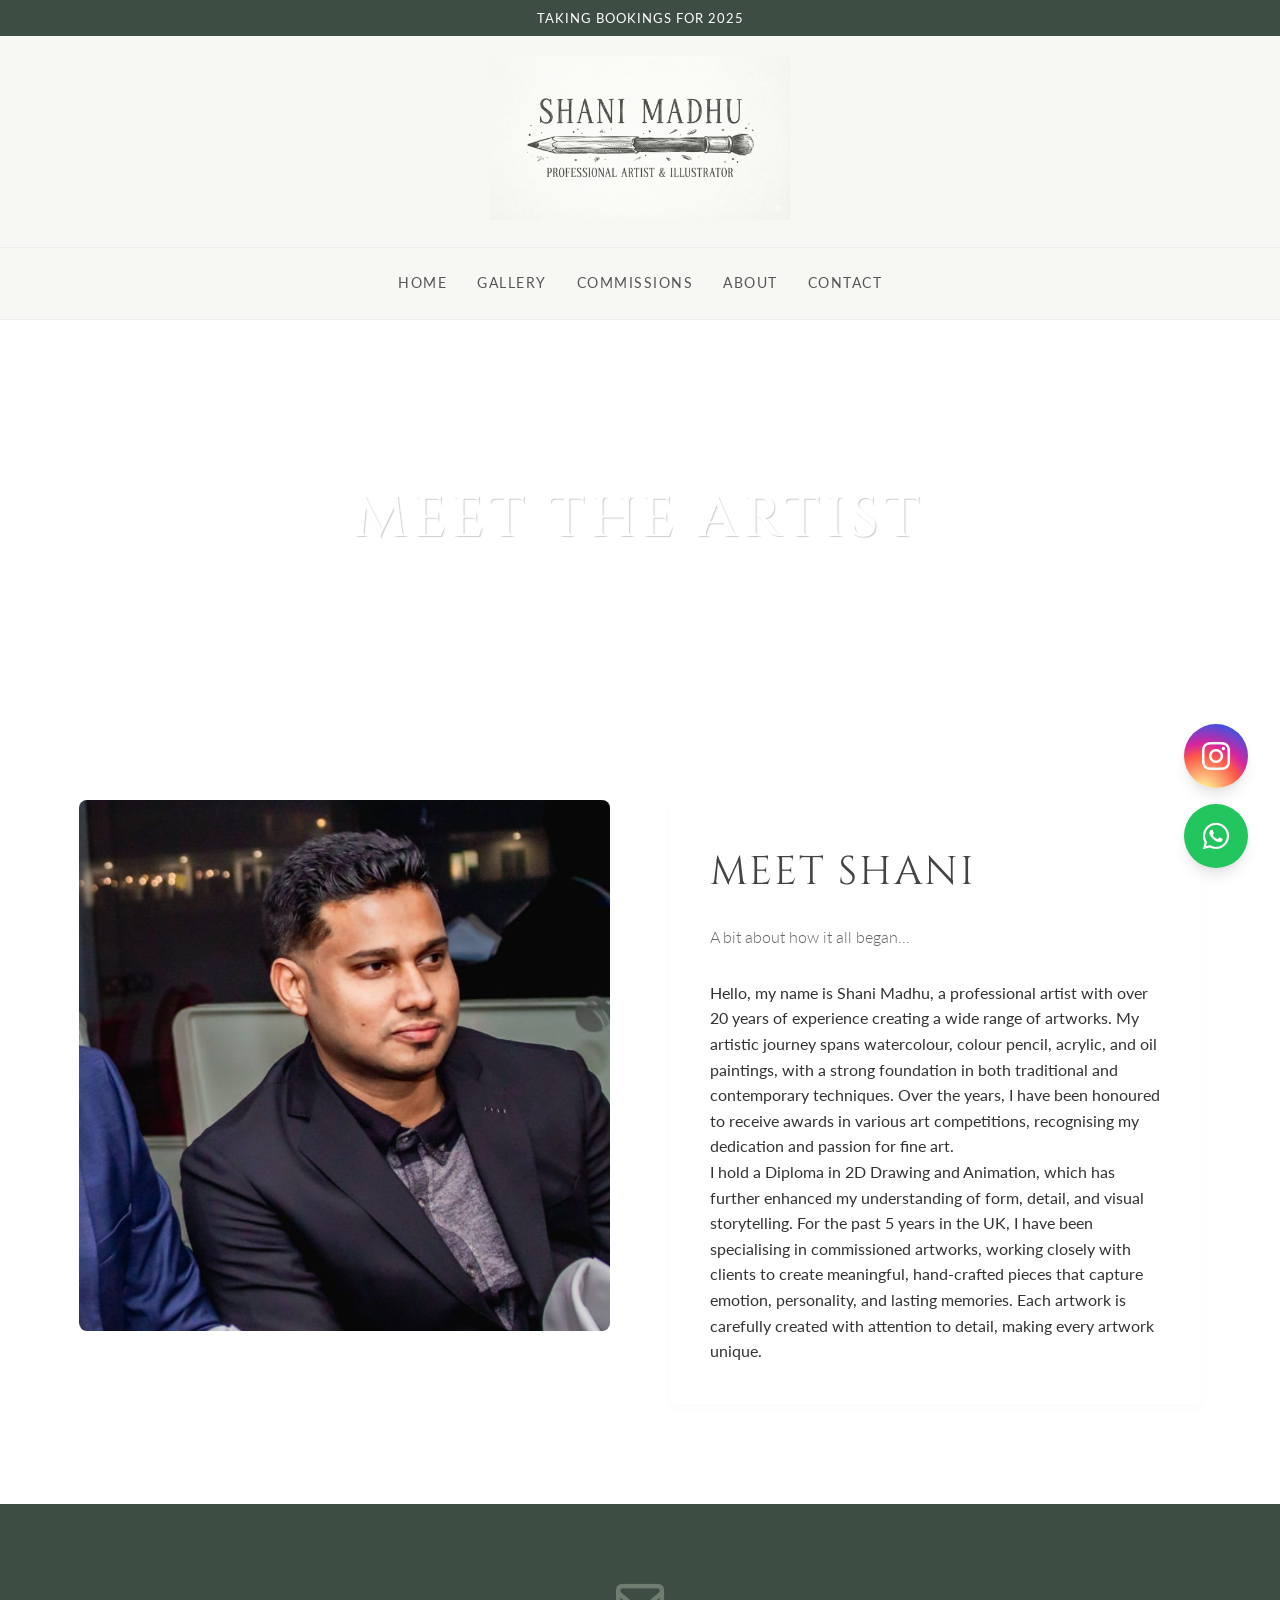
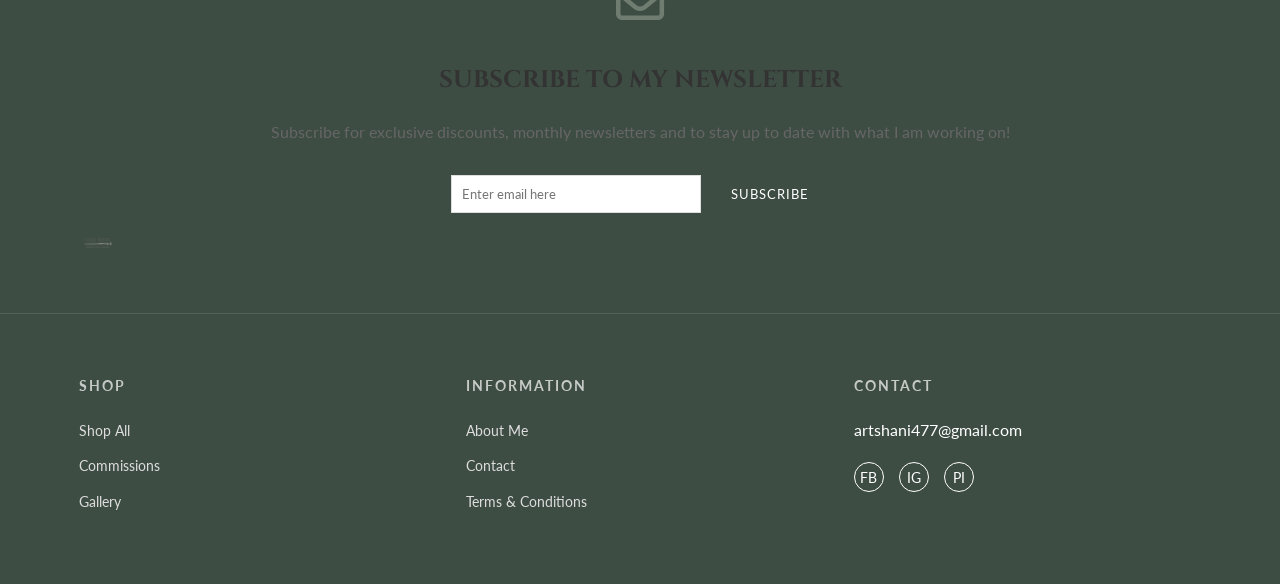
==== about.html @ 70333ba1 "main uploading main up pullig" ====
<!DOCTYPE html>
<html lang="en">

<head>
    <meta charset="UTF-8">
    <meta name="viewport" content="width=device-width, initial-scale=1.0">
    <title>Meet The Artist | Shani Madhu</title>
    <link rel="stylesheet" href="style.css">
    <link rel="preconnect" href="https://fonts.googleapis.com">
    <link rel="preconnect" href="https://fonts.gstatic.com" crossorigin>
    <link
        href="https://fonts.googleapis.com/css2?family=Cinzel:wght@400;500;600&family=Lato:wght@300;400;700&family=Playfair+Display:ital,wght@0,400;0,600;1,400&display=swap"
        rel="stylesheet">
    <link rel="stylesheet" href="https://cdnjs.cloudflare.com/ajax/libs/font-awesome/6.4.0/css/all.min.css">
    <script src="script.js" defer></script>
</head>

<body>
    <header class="main-header">
        <div class="top-bar">
            <span>TAKING BOOKINGS FOR 2025</span>
        </div>
        <div class="logo-container">
            <a href="index.html"><img src="assets/images/logo.png" alt="Shani Madhu - Professional Artist & Illustrator"
                    class="logo-img"></a>
        </div>
        <nav class="main-nav">
            <button class="menu-toggle" aria-label="Toggle navigation">&#9776;</button>
            <ul>
                <li><a href="index.html">Home</a></li>
                <li><a href="gallery.html">Gallery</a></li>
                <li><a href="commissions.html">Commissions</a></li>
                <li><a href="about.html" class="active">About</a></li>
                <li><a href="contact.html">Contact</a></li>
            </ul>
        </nav>
    </header>

    <!-- New Kingfisher Hero -->
    <div class="meet-hero" style="background-image: url('assets/images/cp1.jpeg');">
        <div class="hero-overlay">
            <h1>MEET THE ARTIST</h1>
        </div>
    </div>

    <main class="about-main">
        <div class="container">
            <div class="meet-grid">
                <!-- Left Column: Image -->
                <div class="meet-image-col">
                    <img src="assets/images/profilpicinst.jpg" alt="Shani Madhu In Studio" class="studio-portrait">
                </div>

                <!-- Right Column: Text -->
                <div class="meet-text-col">
                    <h2 class="meet-title">MEET SHANI</h2>
                    <h3 class="meet-subtitle">A bit about how it all began...</h3>

                    Hello, my name is Shani Madhu, a professional artist with over 20 years of experience creating a
                    wide range of artworks. My artistic journey spans watercolour, colour pencil, acrylic, and oil
                    paintings, with a strong foundation in both traditional and contemporary techniques. Over the years,
                    I have been honoured to receive awards in various art competitions, recognising my dedication and
                    passion for fine art. <br>

                    I hold a Diploma in 2D Drawing and Animation, which has further enhanced my understanding of form,
                    detail, and visual storytelling. For the past 5 years in the UK, I have been specialising in
                    commissioned artworks, working closely with clients to create meaningful, hand-crafted pieces that
                    capture emotion, personality, and lasting memories. Each artwork is carefully created with attention
                    to detail, making every artwork unique.
                </div>
            </div>
        </div>
    </main>

    <!-- Newsletter Section (Reused) -->
    <section class="newsletter-section">
        <div class="container text-center">
            <div class="newsletter-icon">
                <i class="far fa-envelope"></i>
            </div>
            <h2 style="font-family: 'Cinzel', serif; margin-bottom: 20px;">SUBSCRIBE TO MY NEWSLETTER</h2>
            <p style="margin-bottom: 30px; color: #666;">Subscribe for exclusive discounts, monthly newsletters and to
                stay up to date with what I am working on!</p>
            <form class="newsletter-form">
                <input type="email" placeholder="Enter email here" required style="max-width: 400px;">
                <button type="submit">SUBSCRIBE</button>
            </form>
            <div class="mailmunch-badge">
                <img src="assets/images/logobgrm.png" alt="Logo" style="height: 20px;">
            </div>
        </div>
    </section>

    <footer class="main-footer">
        <div class="container footer-grid">
            <div class="footer-col">
                <h4>shop</h4>
                <ul>
                    <li><a href="shop.html">Shop All</a></li>
                    <li><a href="commissions.html">Commissions</a></li>
                    <li><a href="gallery.html">Gallery</a></li>
                </ul>
            </div>
            <div class="footer-col">
                <h4>information</h4>
                <ul>
                    <li><a href="about.html">About Me</a></li>
                    <li><a href="contact.html">Contact</a></li>
                    <li><a href="#">Terms & Conditions</a></li>
                </ul>
            </div>
            <div class="footer-col">
                <h4>contact</h4>
                <p>artshani477@gmail.com</p>
                <div class="social-icons">
                    <a href="#">FB</a>
                    <a href="https://www.instagram.com/sshanimadhu?igsh=dDF4bjQ2c3VxYWhk&utm_source=qr">IG</a>
                    <a href="#">PI</a>
                </div>
            </div>
        </div>
    </footer>
    <!-- Instagram Floating Button -->
    <a href="https://www.instagram.com/sshanimadhu?igsh=dDF4bjQ2c3VxYWhk&utm_source=qr"
        class="instagram-float fixed bottom-24 right-6 md:bottom-28 md:right-8 w-16 h-16 text-white rounded-full flex items-center justify-center shadow-lg transition-all duration-300 z-50 hover:scale-110"
        target="_blank" aria-label="Visit our Instagram">
        <i class="fab fa-instagram text-3xl"></i>
    </a>

    <!-- WhatsApp Floating Button -->
    <a href="https://wa.me/447513162155"
        class="whatsapp-float fixed bottom-6 right-6 md:bottom-8 md:right-8 w-16 h-16 bg-green-500 text-white rounded-full flex items-center justify-center shadow-lg hover:bg-green-600 transition-all duration-300 z-50 animate-bounce"
        target="_blank" aria-label="Chat on WhatsApp">
        <i class="fab fa-whatsapp text-3xl"></i>
    </a>
</body>

</html>
---- style.css ----
:root {
    --color-primary: #3E4D44;
    /* Dark Sage Green */
    --color-secondary: #C5A065;
    /* Gold/Beige */
    --color-text-main: #333333;
    --color-text-light: #ffffff;
    --color-bg-light: #ffffff;
    --font-heading: 'Cinzel', serif;
    --font-subheading: 'Playfair Display', serif;
    --font-body: 'Lato', sans-serif;
    --btn-border: 1px solid #fff;
    --btn-padding: 12px 30px;
}

* {
    box-sizing: border-box;
    margin: 0;
    padding: 0;
}

body {
    font-family: var(--font-body);
    color: var(--color-text-main);
    line-height: 1.6;
    background-color: #ffffff;
    overflow-x: hidden;
}

img {
    max-width: 100%;
    display: block;
}

a {
    text-decoration: none;
    color: inherit;
    transition: color 0.3s ease;
}

ul {
    list-style: none;
}

/* Typography Utility Classes */
.h1,
.h2,
.h3 {
    font-family: var(--font-heading);
    font-weight: 400;
}

.text-center {
    text-align: center;
}

.container {
    width: 90%;
    max-width: 1200px;
    margin: 0 auto;
    padding: 0 15px;
}


/* Updated Product Card Grid Design matching screenshot */

.products-grid {
    display: grid;
    grid-template-columns: repeat(auto-fill, minmax(240px, 1fr));
    gap: 50px 30px;
}

.product-card {
    border: none;
    padding: 0;
    background: transparent;
    text-align: left;
    transition: transform 0.3s ease;
}

.product-card:hover {
    box-shadow: none;
    transform: none;
    /* Removed lift, keeping it simple as per screenshot */
}

.product-image {
    position: relative;
    margin-bottom: 20px;
    border-radius: 20px;
    /* Distinct rounded corners */
    overflow: hidden;
    aspect-ratio: 1/1;
    background-color: #ffffff;
}

.product-image img {
    width: 100%;
    height: 100%;
    object-fit: cover;
    transition: transform 0.5s ease;
}

/* Quick View Overlay */
.product-image::after {
    content: 'Quick View';
    position: absolute;
    bottom: 0;
    left: 0;
    width: 100%;
    padding: 10px;
    background: rgba(255, 255, 255, 0.7);
    text-align: center;
    font-family: 'Playfair Display', serif;
    font-size: 0.9rem;
    color: #444;
    opacity: 0;
    transition: opacity 0.3s ease;
}

.product-image:hover::after {
    opacity: 1;
}

/* Badge Style */
.badge {
    position: absolute;
    top: 15px;
    left: 15px;
    background-color: #A64B29;
    /* Burnt orange color from screenshot */
    color: #fff;
    font-size: 0.7rem;
    padding: 4px 12px;
    border-radius: 20px;
    /* Pill shape */
    font-family: 'Cinzel', serif;
    letter-spacing: 1px;
    text-transform: uppercase;
    box-shadow: none;
    z-index: 10;
}

.badge.new {
    background-color: #A64B29;
}

.badge.sale {
    background-color: #C15B5B;
}

/* Typography */
.product-info h4 {
    font-family: 'Playfair Display', serif;
    font-size: 1.2rem;
    color: #444;
    font-weight: 400;
    line-height: 1.3;
    margin-bottom: 5px;
    min-height: auto;
}

.product-info h4 a {
    color: #555;
    text-decoration: none;
}

.product-info .price {
    font-family: 'Lato', sans-serif;
    color: #666;
    /* Greyer text */
    font-weight: 400;
    font-size: 1rem;
    margin-bottom: 15px;
}

/* Button Style */
.btn-shop-add {
    display: block;
    width: 100%;
    background-color: #6F7D71;
    /* Desaturated Olive Green */
    color: #fff;
    border: none;
    padding: 12px 0;
    font-family: 'Cinzel', serif;
    font-size: 0.85rem;
    letter-spacing: 1px;
    text-transform: uppercase;
    cursor: pointer;
    opacity: 1;
    /* Always visible as per screenshot */
    transform: none;
    border-radius: 4px;
    /* Slight rounded */
    transition: background-color 0.3s ease;
}

.product-card:hover .btn-shop-add {
    background-color: #556257;
    /* Darker olive on hover */
    color: #fff;
    border: none;
    transform: none;
}

.sort-dropdown select {
    font-family: 'Playfair Display', serif;
    color: #555;
}

/* Header Styles */
.top-bar {
    background-color: var(--color-primary);
    color: var(--color-text-light);
    text-align: center;
    padding: 8px 0;
    font-size: 0.8rem;
    letter-spacing: 1px;
    text-transform: uppercase;
}

.logo-container {
    text-align: center;
    padding: 30px 0;
    background-color: #f7f8f3;
}

.logo {
    font-family: var(--font-heading);
    font-size: 2.5rem;
    letter-spacing: 3px;
    margin-bottom: 5px;
    color: #000;
}

.tagline {
    font-family: var(--font-subheading);
    font-style: italic;
    color: #666;
    font-size: 1rem;
    letter-spacing: 1px;
}

.main-nav {
    border-top: 1px solid #eee;
    border-bottom: 1px solid #eee;
    padding: 15px 0;
    background-color: #f7f8f3;
    /* Match logo background */
    position: relative;
    z-index: 100;
}

.main-nav ul {
    display: flex;
    justify-content: center;
    gap: 30px;
    margin: 0;
    padding: 0;
}

.main-nav a {
    text-transform: uppercase;
    font-size: 0.85rem;
    letter-spacing: 1.5px;
    color: #555;
    font-weight: 400;
    padding: 10px 0;
    display: block;
}

.main-nav a:hover {
    color: var(--color-secondary);
}

/* Dropdown Container */
.main-nav ul li {
    position: relative;
    display: inline-block;
}

/* Dropdown Content (Hidden by Default) */
.main-nav ul ul {
    visibility: hidden;
    opacity: 0;
    position: absolute;
    top: 100%;
    left: 50%;
    transform: translateX(-50%);
    background-color: #fff;
    min-width: 220px;
    box-shadow: 0 8px 16px rgba(0, 0, 0, 0.1);
    z-index: 1000;
    padding: 10px 0;
    display: block;
    /* Overrides flex from parent ul */
    border-radius: 4px;
    transition: all 0.3s ease;
    border-top: 2px solid var(--color-secondary);
}

/* Dropdown Links */
.main-nav ul ul li {
    display: block;
    text-align: center;
}

.main-nav ul ul li a {
    padding: 12px 20px;
    text-transform: uppercase;
    font-size: 0.8rem;
    color: #555;
    white-space: nowrap;
}

.main-nav ul ul li a:hover {
    background-color: #ffffff;
    color: var(--color-secondary);
}

/* Show Dropdown on Hover */
.main-nav ul li:hover>ul,
.main-nav ul li:focus-within>ul {
    visibility: visible;
    opacity: 1;
    transform: translateX(-50%) translateY(10px);
}

/* Mobile Dropdown styles handled in media query below */

/* Mobile Menu Toggle */
.menu-toggle {
    display: none;
    background: none;
    border: none;
    font-size: 1.5rem;
    cursor: pointer;
    color: #333;
    position: absolute;
    right: 20px;
    top: 50%;
    transform: translateY(-50%);
}

@media (max-width: 768px) {
    .menu-toggle {
        display: block;
    }

    .main-nav ul {
        display: none;
        flex-direction: column;
        width: 100%;
        background-color: #fff;
        position: absolute;
        top: 100%;
        left: 0;
        border-bottom: 1px solid #eee;
        padding: 20px;
        box-shadow: 0 5px 10px rgba(0, 0, 0, 0.05);
        gap: 0;
        /* Reset gap for list items */
        text-align: center;
    }

    .main-nav ul.active {
        display: flex;
    }

    .main-nav ul li {
        display: block;
        width: 100%;
    }

    /* Mobile Dropdown Reset */
    .main-nav ul ul {
        position: relative;
        visibility: visible;
        opacity: 1;
        transform: none;
        box-shadow: none;
        min-width: 100%;
        left: 0;
        top: 0;
        background-color: #ffffff;
        display: none;
        /* Collapsed by default on mobile? Or just show all? Let's show all for simplicity or toggle */
        padding: 0;
        border-top: none;
    }

    .main-nav ul li:hover>ul {
        display: block;
        transform: none;
    }
}

/* Hero Section */
.hero-section {
    height: 60vh;
    /* Reduced height to show 'About' teasingly */
    min-height: 500px;
    background-image: url('assets/images/cp23.jpeg');
    background-size: cover;
    background-position: center;
    background-repeat: no-repeat;
    background-color: #ffffff;
    /* Fallback color */
    position: relative;
    display: flex;
    flex-direction: column;
    align-items: center;
    justify-content: center;
    text-align: center;
    overflow: hidden;
    /* Ensure video doesn't spill out */
}


.hero-content {
    position: relative;
    z-index: 2;
    text-align: center;
    color: #fff;
    max-width: 900px;
    /* Allow wider text */
    padding: 0 20px;
    background-color: transparent;
    /* Remove background box */
    backdrop-filter: none;
    /* Remove blur */
}

.hero-greeting {
    font-family: 'Playfair Display', serif;
    /* Or var(--font-heading) if defined as such */
    font-size: 2.5rem;
    /* Large size */
    line-height: 1.4;
    font-style: italic;
    font-weight: 400;
    text-shadow: 1px 1px 4px rgba(0, 0, 0, 0.6);
    /* Strong shadow for readability */
    margin: 0;
}

@media (max-width: 768px) {
    .hero-greeting {
        font-size: 1.8rem;
    }
}

.hero-greeting .highlight {
    font-family: var(--font-heading);
    background-color: var(--color-secondary);
    color: #fff;
    padding: 2px 10px;
    font-style: normal;
    text-transform: uppercase;
    font-size: 1.5rem;
    letter-spacing: 2px;
    margin-right: 5px;
    display: inline-block;
    vertical-align: middle;
}


.hero-buttons {
    margin-top: 30px;
    display: flex;
    gap: 20px;
    justify-content: center;
    flex-wrap: wrap;
}

.btn-hero {
    display: inline-block;
    padding: 12px 30px;
    border: 1px solid #fff;
    color: #fff;
    text-transform: uppercase;
    text-decoration: none;
    font-family: var(--font-heading);
    font-size: 0.9rem;
    letter-spacing: 2px;
    transition: all 0.3s ease;
    background-color: rgba(0, 0, 0, 0.2);
}

.btn-hero:hover {
    background-color: #fff;
    color: var(--color-primary);
}

.btn-hero.btn-secondary {
    background-color: var(--color-secondary);
    border-color: var(--color-secondary);
}

.btn-hero.btn-secondary:hover {
    background-color: #fff;
    color: var(--color-secondary);
    border-color: #fff;
}

@media (max-width: 480px) {
    .hero-buttons {
        flex-direction: column;
        gap: 15px;
    }
}



/* About Section */
.about-section {
    background-color: var(--color-primary);
    color: #fff;
    padding: 80px 0 40px;
    position: relative;
    border-bottom: 20px solid #fff;
    /* Placeholder for divider if needed */
}

.about-container {
    display: flex;
    align-items: center;
    justify-content: center;
    gap: 60px;
    flex-wrap: wrap;
}

.about-image {
    position: relative;
    width: 300px;
    height: 300px;
}

.about-image img {
    width: 100%;
    height: 100%;
    object-fit: cover;
    border-radius: 50%;
    border: 5px solid #fff;
    position: relative;
    z-index: 2;
}

.about-text {
    max-width: 500px;
}

.section-title {
    font-family: var(--font-subheading);
    font-style: italic;
    font-size: 2rem;
    margin-bottom: 20px;
    color: var(--color-secondary);
}

.about-text p {
    margin-bottom: 15px;
    font-size: 0.95rem;
    font-weight: 300;
}

.btn-text {
    display: inline-block;
    color: #fff;
    text-transform: uppercase;
    font-size: 0.7rem;
    letter-spacing: 2px;
    margin-top: 10px;
    border-bottom: 1px solid transparent;
}

.btn-text:hover {
    border-bottom-color: var(--color-secondary);
}

/* Commission Section */
.commission-section {
    padding: 60px 0;
    background-color: #fff;
}

.commission-container {
    display: flex;
    align-items: center;
    justify-content: center;
    gap: 40px;
    flex-wrap: wrap;
    background-color: var(--color-primary);
    /* Use primary color for the card background if needed, but screenshot shows image + text block */
    /* Looking at screenshot again: The commission section has a large image on left, and a dark box on right (or overlaid) */
    /* Let's try to match the "Image Left, Text Right" block style typical of the reference */
    border-radius: 10px;
    overflow: hidden;
    padding: 0;
}

.commission-container {
    /* Resetting container for this specific look */
    background: transparent;
    gap: 20px;
}

.commission-image {
    flex: 1;
    min-width: 300px;
}

.commission-image img {
    width: 100%;
    display: block;
    border-radius: 10px;
}

.commission-content {
    flex: 1;
    min-width: 300px;
    background-color: var(--color-primary);
    /* Or a similar dark grey/green */
    color: #fff;
    padding: 40px;
    text-align: center;
    display: flex;
    flex-direction: column;
    align-items: center;
    justify-content: center;
    border-radius: 10px;
    height: 100%;
    /* Match image height if possible */
    align-self: stretch;
}

.commission-content h2 {
    color: #fff;
    margin-bottom: 20px;
    font-size: 2rem;
    letter-spacing: 2px;
}

.commission-content p {
    margin-bottom: 20px;
    font-size: 0.9rem;
    font-style: italic;
    font-family: var(--font-subheading);
}

.btn-outline {
    border: 1px solid #fff;
    padding: 12px 30px;
    color: #fff;
    text-transform: uppercase;
    font-size: 0.8rem;
    letter-spacing: 2px;
    margin-top: 10px;
}

.btn-outline:hover {
    background-color: #fff;
    color: var(--color-primary);
}

/* Categories Section */
.categories-section {
    padding: 40px 0;
}

.categories-grid {
    display: grid;
    grid-template-columns: repeat(auto-fit, minmax(300px, 1fr));
    gap: 20px;
}

.category-card {
    position: relative;
    border-radius: 10px;
    overflow: hidden;
    display: block;
    aspect-ratio: 1/1;
    /* Square cards */
}

.category-card img {
    width: 100%;
    height: 100%;
    object-fit: cover;
    transition: transform 0.5s ease;
}

.category-card:hover img {
    transform: scale(1.05);
}

.category-overlay {
    position: absolute;
    top: 0;
    left: 0;
    width: 100%;
    height: 100%;
    background: rgba(0, 0, 0, 0.3);
    display: flex;
    flex-direction: column;
    align-items: center;
    justify-content: center;
    color: #fff;
    opacity: 1;
    transition: opacity 0.3s ease;
}

.category-overlay h3 {
    font-family: var(--font-heading);
    font-size: 1.5rem;
}

.category-overlay .btn-text {
    border-bottom: 1px solid #fff;
}

/* Shop Favourites */
.shop-favourites {
    padding: 60px 0;
    background-color: var(--color-primary);
    color: #fff;
}

.shop-favourites .section-title {
    color: #fff;
    margin-bottom: 40px;
    letter-spacing: 2px;
}

.shop-grid {
    display: flex;
    justify-content: center;
    gap: 30px;
    flex-wrap: wrap;
}

.shop-item {
    width: 250px;
    text-align: center;
    color: #fff;
    display: block;
}

.shop-item img {
    border-radius: 5px;
    margin-bottom: 15px;
    transition: transform 0.3s ease;
}

.shop-item:hover img {
    transform: translateY(-5px);
}

.shop-subtitle {
    display: block;
    font-size: 0.7rem;
    letter-spacing: 1px;
    margin-bottom: 5px;
    text-transform: uppercase;
    opacity: 0.8;
}

.shop-item h4 {
    font-family: var(--font-subheading);
    font-size: 1.1rem;
    margin-bottom: 15px;
    font-weight: 400;
}

.btn-bg {
    display: inline-block;
    background-color: rgba(255, 255, 255, 0.2);
    padding: 8px 20px;
    font-size: 0.7rem;
    letter-spacing: 1px;
    border-radius: 2px;
    transition: background-color 0.3s ease;
}

.shop-item:hover .btn-bg {
    background-color: var(--color-secondary);
}

/* Testimonial Section */
.testimonial-section {
    height: 400px;
    background-image: url('assets/images/cp12.jpeg');
    background-size: cover;
    background-position: center;
    position: relative;
    display: flex;
    align-items: center;
    justify-content: center;
}

.testimonial-section::before {
    content: '';
    position: absolute;
    top: 0;
    left: 0;
    width: 100%;
    height: 100%;
    background: rgba(62, 77, 68, 0.7);
    /* Dark green overlay */
}

.testimonial-content {
    position: relative;
    z-index: 1;
    text-align: center;
    color: #fff;
    padding: 0 20px;
    max-width: 700px;
}

.stars {
    color: #fff;
    letter-spacing: 5px;
    margin-bottom: 20px;
    font-size: 1.2rem;
}

blockquote {
    font-family: var(--font-subheading);
    font-size: 1.8rem;
    font-style: italic;
    line-height: 1.4;
    margin-bottom: 30px;
}

cite {
    font-style: normal;
    font-size: 0.8rem;
    letter-spacing: 2px;
    text-transform: uppercase;
    display: block;
}

/* Blog Section */
.blog-section {
    padding: 60px 0;
    background-color: var(--color-primary);
    color: #fff;
}

.blog-section .section-title {
    color: #fff;
    margin-bottom: 40px;
}

.blog-grid {
    display: flex;
    justify-content: center;
}

.blog-post {
    max-width: 400px;
    background-color: rgba(255, 255, 255, 0.05);
    /* Slight highlight */
    border-radius: 5px;
    overflow: hidden;
}

.blog-image {
    position: relative;
    height: 250px;
}

.blog-image img {
    width: 100%;
    height: 100%;
    object-fit: cover;
}

.blog-date {
    position: absolute;
    top: 10px;
    left: 10px;
    background-color: #fff;
    color: #333;
    padding: 5px 10px;
    text-align: center;
    border-radius: 2px;
}

.blog-date .day {
    display: block;
    font-size: 1.2rem;
    font-weight: 700;
    line-height: 1;
}

.blog-date .month {
    display: block;
    font-size: 0.6rem;
    text-transform: uppercase;
}

.blog-content {
    padding: 20px;
    text-align: center;
}

.blog-content h3 {
    font-family: var(--font-heading);
    margin-bottom: 10px;
    letter-spacing: 2px;
}

.blog-content p {
    font-size: 0.9rem;
    margin-bottom: 15px;
    opacity: 0.9;
}

.blog-content .btn-text {
    border-bottom: 1px solid #fff;
}

/* Misc Section */
.misc-section {
    padding: 60px 0;
    background-color: #333;
    /* Darker background */
    color: #fff;
    text-align: center;
}

.misc-section h2 {
    font-family: var(--font-heading);
    margin-bottom: 15px;
    letter-spacing: 2px;
}

.misc-section p {
    max-width: 600px;
    margin: 0 auto 25px;
    font-style: italic;
    font-family: var(--font-subheading);
}

/* Newsletter Section */
.newsletter-section {
    padding: 60px 0;
    background-color: var(--color-primary);
    display: flex;
    justify-content: center;
}

.newsletter-box {
    background-color: #fff;
    padding: 40px;
    text-align: center;
    max-width: 600px;
    width: 90%;
    border: 1px solid #ddd;
    /* Example border */
}

.envelope-icon {
    font-size: 2rem;
    color: #333;
    display: block;
    margin-bottom: 10px;
    font-style: normal;
}

.newsletter-box h3 {
    font-family: var(--font-heading);
    margin-bottom: 10px;
    color: #333;
    letter-spacing: 2px;
}

.newsletter-box p {
    color: #666;
    margin-bottom: 20px;
    font-size: 0.9rem;
    font-style: italic;
    font-family: var(--font-subheading);
}

.newsletter-form {
    display: flex;
    gap: 10px;
    flex-wrap: wrap;
    justify-content: center;
}

.newsletter-form input {
    padding: 10px;
    border: 1px solid #ddd;
    width: 250px;
    font-family: var(--font-body);
}

.newsletter-form button {
    background-color: var(--color-primary);
    color: #fff;
    border: none;
    padding: 10px 20px;
    text-transform: uppercase;
    letter-spacing: 1px;
    cursor: pointer;
    font-family: var(--font-body);
    transition: background-color 0.3s ease;
}

.newsletter-form button:hover {
    background-color: var(--color-secondary);
}

/* Footer */
.main-footer {
    background-color: #3e4d44;
    /* Dark green matching primary roughly */
    color: #fff;
    padding: 60px 0 20px;
    border-top: 1px solid rgba(255, 255, 255, 0.1);
}

.footer-grid {
    display: grid;
    grid-template-columns: repeat(auto-fit, minmax(200px, 1fr));
    gap: 40px;
    text-align: left;
    margin-bottom: 40px;
}

.footer-col h4 {
    text-transform: uppercase;
    letter-spacing: 2px;
    margin-bottom: 20px;
    font-size: 0.9rem;
    opacity: 0.7;
}

.footer-col ul li {
    margin-bottom: 10px;
}

.footer-col ul li a {
    font-size: 0.85rem;
    color: #ddd;
    transition: color 0.3s ease;
}

.footer-col ul li a:hover {
    color: #fff;
}

.social-icons {
    margin-top: 20px;
    display: flex;
    gap: 15px;
}

.social-icons a {
    font-size: 0.9rem;
    border: 1px solid #fff;
    width: 30px;
    height: 30px;
    display: flex;
    align-items: center;
    justify-content: center;
    border-radius: 50%;
    transition: background-color 0.3s ease, color 0.3s ease;
}

.social-icons a:hover {
    background-color: #fff;
    color: var(--color-primary);
}

.footer-bottom {
    text-align: center;
    border-top: 1px solid rgba(255, 255, 255, 0.1);
    padding-top: 20px;
    font-size: 0.75rem;
}

/* Shop Page Styles */
.shop-hero {
    height: 400px;
    /* Taller hero */
    background-image: url('assets/images/cp11.jpeg');
    background-attachment: fixed;
    /* Parallax feel */
    background-size: cover;
    background-position: center;
    display: flex;
    align-items: center;
    justify-content: center;
    margin-bottom: 60px;
    position: relative;
    box-shadow: inset 0 0 100px rgba(0, 0, 0, 0.3);
}

.shop-hero::before {
    content: '';
    position: absolute;
    top: 0;
    left: 0;
    width: 100%;
    height: 100%;
    background: rgba(0, 0, 0, 0.3);
}

.shop-hero-content {
    position: relative;
    z-index: 1;
    color: #fff;
    text-align: center;
}

.shop-hero h1 {
    font-family: 'Cinzel', serif;
    font-size: 4rem;
    letter-spacing: 8px;
    text-transform: uppercase;
    color: #fff;
    text-shadow: 2px 2px 4px rgba(0, 0, 0, 0.4);
    border-bottom: 2px solid rgba(255, 255, 255, 0.7);
    padding-bottom: 10px;
    animation: fadeInDown 1s ease-out;
}

@keyframes fadeInDown {
    from {
        opacity: 0;
        transform: translateY(-20px);
    }

    to {
        opacity: 1;
        transform: translateY(0);
    }
}

.shop-main {
    padding: 0 0 60px;
    background-color: #fff;
    min-height: 80vh;
}

.shop-layout {
    display: flex;
    gap: 40px;
}

.shop-sidebar {
    width: 200px;
    /* Thinner sidebar as per screenshot */
    flex-shrink: 0;
    padding-right: 40px;
    /* More breathing room */
}

/* Enhancements for "More Attractive" Look */
.shop-sidebar .filter-group h3 {
    border-bottom: 1px solid #eee;
    padding-bottom: 10px;
    font-family: 'Playfair Display', serif;
    letter-spacing: 1px;
}

.shop-sidebar ul li a {
    transition: all 0.3s ease;
    padding: 8px 0;
    position: relative;
    display: inline-block;
}

.shop-sidebar ul li a::after {
    content: '';
    position: absolute;
    width: 0;
    height: 1px;
    bottom: 5px;
    left: 0;
    background-color: var(--color-primary);
    transition: width 0.3s;
}

.shop-sidebar ul li a:hover::after,
.shop-sidebar ul li a.active::after {
    width: 100%;
}

@media (max-width: 768px) {
    .shop-layout {
        flex-direction: column;
    }

    .shop-sidebar {
        width: 100%;
        margin-bottom: 30px;
    }
}

/* Commission & Gallery Styles */

.commission-hero {
    height: 400px;
    background-size: cover;
    background-position: center;
    position: relative;
    display: flex;
    align-items: center;
    justify-content: center;
    margin-bottom: 60px;
}

.commission-hero::before {
    content: '';
    position: absolute;
    top: 0;
    left: 0;
    width: 100%;
    height: 100%;
    background: rgba(0, 0, 0, 0.4);
}

.commission-hero .hero-content {
    position: relative;
    z-index: 2;
    text-align: center;
    color: #fff;
}

.commission-hero h1 {
    font-size: 3.5rem;
    font-family: 'Cinzel', serif;
    letter-spacing: 5px;
    margin-bottom: 30px;
}



.btn-hero-outline {
    border: 1px solid #fff;
    color: #fff;
    padding: 12px 30px;
    text-transform: uppercase;
    letter-spacing: 2px;
    text-decoration: none;
    font-size: 0.8rem;
    transition: all 0.3s;
}

.btn-hero-outline:hover {
    background: #fff;
    color: #333;
}

/* Commission Process Steps */
.commission-intro {
    text-align: center;
    margin-bottom: 60px;
}

.process-steps {
    display: flex;
    justify-content: center;
    align-items: flex-start;
    gap: 30px;
    margin-bottom: 40px;
}

.step {
    flex: 1;
    max-width: 300px;
}

.step h3 {
    font-family: 'Cinzel', serif;
    color: var(--color-primary);
    margin-bottom: 10px;
    font-size: 1.1rem;
}

.step-divider {
    width: 1px;
    height: 80px;
    background: #ccc;
    margin-top: 10px;
}

/* Pricing Table */
.pricing-section {
    background-color: #ffffff;
    padding: 60px 20px;
    text-align: center;
    margin-bottom: 60px;
}

.pricing-section h2 {
    font-family: 'Cinzel', serif;
    color: #444;
    margin-bottom: 30px;
    letter-spacing: 2px;
}

.pricing-table-container {
    max-width: 800px;
    margin: 0 auto 20px;
    background: #fff;
    box-shadow: 0 5px 15px rgba(0, 0, 0, 0.05);
}

.pricing-table {
    width: 100%;
    border-collapse: collapse;
}

.pricing-table th,
.pricing-table td {
    padding: 20px;
    border-bottom: 1px solid #eee;
    font-family: 'Lato', sans-serif;
}

.pricing-table th {
    background-color: var(--color-primary);
    color: #fff;
    font-family: 'Playfair Display', serif;
    letter-spacing: 1px;
    font-weight: 400;
}

.pricing-table tr:last-child td {
    border-bottom: none;
}

/* Info Grid */
.info-grid {
    display: grid;
    grid-template-columns: 1fr 1fr;
    gap: 40px;
    margin-bottom: 60px;
    align-items: center;
}

.info-block img {
    width: 100%;
    height: auto;
    border-radius: 4px;
}

.info-block h3 {
    font-family: 'Cinzel', serif;
    color: var(--color-primary);
    margin-bottom: 15px;
    font-size: 1.2rem;
}

/* Gallery Pages */
.gallery-section {
    text-align: center;
    margin-bottom: 80px;
}

.section-title {
    margin-bottom: 40px;
    max-width: 700px;
    margin-left: auto;
    margin-right: auto;
}

.section-title h2 {
    font-family: 'Cinzel', serif;
    font-size: 2rem;
    color: #444;
    margin-bottom: 15px;
    letter-spacing: 3px;
}

.gallery-row {
    display: flex;
    justify-content: center;
    gap: 30px;
    flex-wrap: wrap;
}

.gallery-item {
    flex: 1;
    min-width: 250px;
    max-width: 350px;
}

.gallery-item img {
    width: 100%;
    height: auto;
    display: block;
    mix-blend-mode: multiply;
    /* Helps sketches blend if bg is not pure white */
}

.product-container {
    display: flex;
    gap: 60px;
}

.product-gallery {
    flex: 1;
    background-color: #ffffff;
}

.product-gallery img {
    width: 100%;
    height: auto;
    display: block;
}

.product-details {
    flex: 1;
    padding-top: 20px;
}

.breadcrumbs {
    font-size: 0.8rem;
    color: #888;
    margin-bottom: 20px;
    text-transform: uppercase;
    letter-spacing: 1px;
}

.breadcrumbs a {
    color: #333;
}

.product-title {
    font-family: var(--font-heading);
    font-size: 2rem;
    margin-bottom: 10px;
    color: #333;
}

.product-price {
    font-family: var(--font-subheading);
    font-size: 1.5rem;
    color: var(--color-secondary);
    margin-bottom: 30px;
    font-weight: 700;
}


/* Home Page Gallery */
.home-gallery {
    padding: 60px 0;
    background-color: #fff;
}

.gallery-grid {
    display: grid;
    grid-template-columns: repeat(3, 1fr);
    gap: 20px;
    margin-top: 40px;
}

.gallery-item {
    position: relative;
    overflow: hidden;
    border-radius: 4px;
    aspect-ratio: 1/1;
    cursor: pointer;
}

.gallery-item img {
    width: 100%;
    height: 100%;
    object-fit: cover;
    transition: transform 0.5s ease;
}

.gallery-item:hover img {
    transform: scale(1.05);
}

@media (max-width: 992px) {
    .gallery-grid {
        grid-template-columns: repeat(2, 1fr);
    }
}

@media (max-width: 576px) {
    .gallery-grid {
        grid-template-columns: 1fr;
    }
}

.product-description {
    margin-bottom: 30px;
    font-size: 0.95rem;
    line-height: 1.7;
    color: #555;
}

.product-description ul {
    list-style: disc;
    margin-left: 20px;
    margin-top: 15px;
}

.product-description ul li {
    margin-bottom: 5px;
}

.purchase-options {
    margin-bottom: 20px;
    display: flex;
    align-items: center;
    gap: 10px;
}

.purchase-options input {
    padding: 10px;
    width: 60px;
    border: 1px solid #ddd;
    text-align: center;
    font-family: var(--font-body);
}

.purchase-actions {
    display: flex;
    gap: 15px;
    margin-bottom: 30px;
}

.add-to-cart-btn,
.buy-now-btn {
    flex: 1;
    padding: 15px;
    border: none;
    text-transform: uppercase;
    letter-spacing: 2px;
    font-family: var(--font-body);
    font-weight: 700;
    cursor: pointer;
    transition: all 0.3s ease;
}

.add-to-cart-btn {
    background-color: white;
    border: 1px solid #333;
    color: #333;
}

.add-to-cart-btn:hover {
    background-color: #f0f0f0;
}

.buy-now-btn {
    background-color: var(--color-primary);
    color: white;
    border: 1px solid var(--color-primary);
}

.buy-now-btn:hover {
    background-color: var(--color-secondary);
    border-color: var(--color-secondary);
}

.delivery-info {
    border-top: 1px solid #eee;
    padding-top: 20px;
    font-size: 0.85rem;
    color: #666;
}

.product-container {
    flex-direction: column;
    gap: 30px;
}

/* =========================================
   Updated Commission Styles 
   ========================================= */

.commission-hero {
    height: 500px;
    /* Taller hero */
    background-size: cover;
    background-position: center;
    position: relative;
    display: flex;
    align-items: center;
    justify-content: center;
    margin-bottom: 80px;
    box-shadow: inset 0 0 100px rgba(0, 0, 0, 0.5);
}

.commission-hero::before {
    content: '';
    position: absolute;
    top: 0;
    left: 0;
    width: 100%;
    height: 100%;
    background: rgba(0, 0, 0, 0.3);
    /* Darker overlay for contrast */
}

.commission-hero .hero-content {
    position: relative;
    z-index: 2;
    text-align: center;
    color: #fff;
    max-width: 800px;
    padding: 0 20px;
}

.commission-hero h1 {
    font-size: 4rem;
    font-family: 'Cinzel', serif;
    letter-spacing: 8px;
    margin-bottom: 40px;
    text-shadow: 2px 2px 4px rgba(0, 0, 0, 0.5);
    border-bottom: 2px solid rgba(255, 255, 255, 0.8);
    display: inline-block;
    padding-bottom: 10px;
}



.btn-hero-outline {
    border: 2px solid #fff;
    color: #fff;
    padding: 15px 40px;
    text-transform: uppercase;
    letter-spacing: 3px;
    text-decoration: none;
    font-size: 0.9rem;
    transition: all 0.3s;
    font-weight: 600;
    backdrop-filter: blur(5px);
}

.btn-hero-outline:hover {
    background: #fff;
    color: #333;
    transform: translateY(-3px);
    box-shadow: 0 5px 15px rgba(0, 0, 0, 0.2);
}

/* Process Steps & Types */
.commission-section {
    margin-bottom: 80px;
}

.text-center {
    text-align: center;
}

.section-divider {
    border: 0;
    height: 1px;
    background: linear-gradient(to right, transparent, #ccc, transparent);
    /* Elegant divider */
    margin: 80px 0;
}

.process-steps {
    display: flex;
    justify-content: center;
    gap: 40px;
    margin-top: 40px;
}

.step {
    flex: 1;
    max-width: 300px;
    padding: 20px;
    background: #fff;
    transition: transform 0.3s ease;
}

.step:hover {
    transform: translateY(-10px);
}

.step h3 {
    font-family: 'Cinzel', serif;
    color: var(--color-primary);
    font-size: 1.3rem;
    margin-bottom: 15px;
    border-bottom: 1px solid #eee;
    padding-bottom: 10px;
}

.step-divider {
    width: 1px;
    background: #e0e0e0;
    align-self: stretch;
}

/* Step Headers */
.step-title {
    font-family: 'Cinzel', serif;
    color: var(--color-primary);
    font-size: 1.8rem;
    margin-bottom: 30px;
    border-bottom: 2px solid var(--color-secondary);
    /* Olive accent */
    padding-bottom: 10px;
    display: inline-block;
}

/* Visual Break Row */
.visual-break-row {
    display: flex;
    justify-content: center;
    gap: 40px;
    margin: 60px 0;
}

.floating-img {
    height: 150px;
    width: auto;
    filter: drop-shadow(0 10px 15px rgba(0, 0, 0, 0.1));
    transition: transform 0.3s ease;
}

.floating-img:hover {
    transform: scale(1.1) rotate(2deg);
}

/* Pricing Table */
.pricing-table-container {
    max-width: 800px;
    margin: 40px auto;
    background: #fff;
    box-shadow: 0 10px 30px rgba(0, 0, 0, 0.05);
    /* Softer shadow */
    border-radius: 8px;
    overflow: hidden;
}

.pricing-table th {
    background-color: var(--color-primary);
    color: #fff;
    padding: 25px;
    font-family: 'Playfair Display', serif;
    font-size: 1.1rem;
    letter-spacing: 1px;
}

.pricing-table td {
    padding: 20px;
    border-bottom: 1px solid #f0f0f0;
    color: #555;
}

.pricing-table tr:hover td {
    background-color: #ffffff;
}

/* Info Box */
.info-box {
    background: #ffffff;
    padding: 30px;
    border-left: 4px solid var(--color-primary);
    margin-top: 40px;
    box-shadow: 0 5px 15px rgba(0, 0, 0, 0.03);
}

/* Info Grid & Images */
.info-grid {
    display: grid;
    grid-template-columns: 1fr 1fr;
    gap: 60px;
    align-items: center;
}

.info-image-grid {
    display: grid;
    grid-template-columns: 1fr 1fr;
    gap: 20px;
}

.info-image-grid img {
    width: 100%;
    border-radius: 4px;
    box-shadow: 0 5px 15px rgba(0, 0, 0, 0.1);
}

.styled-list li {
    position: relative;
    margin-bottom: 15px;
    padding-left: 25px;
    font-size: 1.05rem;
}

.styled-list li::before {
    content: '✦';
    /* Star/Sparkle bullet */
    color: var(--color-secondary);
    position: absolute;
    left: 0;
    top: 2px;
}

/* Policies */
.policies-section {
    background-color: #ffffff;
    padding: 60px 40px;
    border-radius: 8px;
    margin-bottom: 60px;
}

.policy-grid {
    display: grid;
    grid-template-columns: repeat(auto-fit, minmax(250px, 1fr));
    gap: 40px;
}

.policy-item h4 {
    font-family: 'Cinzel', serif;
    color: #333;
    margin-bottom: 15px;
    font-size: 1.1rem;
}

.commission-cta {
    background: #ffffff;
    padding: 80px;
    border: 1px solid #eee;
}

/* =========================================
   Contact Page Styles 
   ========================================= */

.contact-hero {
    height: 400px;
    background-color: var(--color-primary);
    position: relative;
    display: flex;
    align-items: center;
    justify-content: center;
    margin-bottom: 60px;
}

.contact-hero::before {
    content: '';
    position: absolute;
    top: 0;
    left: 0;
    width: 100%;
    height: 100%;
    background: rgba(0, 0, 0, 0.25);
}

.contact-hero h1 {
    position: relative;
    z-index: 2;
    color: #fff;
    font-family: 'Cinzel', serif;
    font-size: 3.5rem;
    letter-spacing: 8px;
    text-shadow: 2px 2px 6px rgba(0, 0, 0, 0.4);
    border-bottom: 2px solid rgba(255, 255, 255, 0.7);
    padding-bottom: 15px;
}

/* Contact Hero Chat Buttons */
.hero-chat-buttons {
    display: flex;
    gap: 20px;
    justify-content: center;
    flex-wrap: wrap;
    margin-top: 30px;
    position: relative;
    z-index: 2;
}

.hero-chat-btn {
    display: inline-flex;
    align-items: center;
    gap: 12px;
    padding: 14px 32px;
    border-radius: 4px;
    font-family: 'Cinzel', serif;
    font-size: 0.85rem;
    font-weight: 600;
    letter-spacing: 2px;
    text-transform: uppercase;
    text-decoration: none;
    transition: all 0.3s ease;
    box-shadow: 0 4px 20px rgba(0, 0, 0, 0.25);
    cursor: pointer;
}

.hero-chat-btn i {
    font-size: 1.3rem;
    transition: transform 0.3s ease;
}

.hero-chat-btn:hover i {
    transform: scale(1.2);
}

/* WhatsApp button */
.whatsapp-btn {
    background-color: #25D366;
    color: #fff;
    border: 2px solid #25D366;
}

.whatsapp-btn:hover {
    background-color: #fff;
    color: #25D366;
    border-color: #fff;
    transform: translateY(-3px);
    box-shadow: 0 8px 28px rgba(37, 211, 102, 0.4);
}

/* Instagram button */
.instagram-btn {
    background: linear-gradient(135deg, #f09433 0%, #e6683c 25%, #dc2743 50%, #cc2366 75%, #bc1888 100%);
    color: #fff;
    border: 2px solid transparent;
}

.instagram-btn:hover {
    background: #fff;
    color: #bc1888;
    border-color: #fff;
    transform: translateY(-3px);
    box-shadow: 0 8px 28px rgba(188, 24, 136, 0.4);
}

@media (max-width: 480px) {
    .hero-chat-buttons {
        flex-direction: column;
        align-items: center;
        gap: 14px;
    }

    .hero-chat-btn {
        width: 100%;
        max-width: 280px;
        justify-content: center;
    }
}

.container-narrow {
    max-width: 700px;
    background: #fff;
    padding: 40px;
    box-shadow: 0 15px 40px rgba(0, 0, 0, 0.05);
    /* Card look */
    border-radius: 8px;
    margin-bottom: 80px;
}

.contact-intro {
    font-family: 'Lato', sans-serif;
    font-size: 1rem;
    color: #666;
    line-height: 1.8;
    margin-bottom: 40px;
}

.contact-socials {
    margin-bottom: 50px;
    padding-bottom: 30px;
    border-bottom: 1px solid #f0f0f0;
}

.contact-socials a {
    color: #aaa;
    font-size: 1.4rem;
    margin: 0 15px;
    transition: all 0.3s;
    display: inline-block;
}

.contact-socials a:hover {
    color: var(--color-primary);
    transform: translateY(-3px);
}

/* Form Styling */
.contact-form .form-group {
    margin-bottom: 25px;
}

.contact-form label {
    display: block;
    font-family: 'Playfair Display', serif;
    font-style: italic;
    margin-bottom: 10px;
    font-size: 0.95rem;
    color: #333;
    font-weight: 600;
}

.contact-form input[type="text"],
.contact-form input[type="email"],
.contact-form textarea,
.contact-form select {
    width: 100%;
    padding: 15px;
    border: 1px solid #e0e0e0;
    background: #ffffff;
    font-family: 'Lato', sans-serif;
    font-size: 0.95rem;
    border-radius: 4px;
    transition: all 0.3s ease;
}

.contact-form input:focus,
.contact-form textarea:focus,
.contact-form select:focus {
    border-color: var(--color-secondary);
    background: #fff;
    outline: none;
    box-shadow: 0 0 0 3px rgba(166, 75, 41, 0.1);
    /* Subtle focus glow */
}

.contact-form textarea {
    resize: vertical;
}

.form-row {
    display: flex;
    gap: 30px;
}

.form-row .form-group {
    flex: 1;
}

.radio-group {
    display: flex;
    flex-direction: column;
    gap: 12px;
    background: #ffffff;
    padding: 15px;
    border-radius: 4px;
}

.radio-label {
    display: flex;
    align-items: center;
    gap: 10px;
    font-family: 'Lato', sans-serif;
    font-size: 0.9rem;
    color: #555;
    cursor: pointer;
    transition: color 0.2s;
}

.radio-label:hover {
    color: #000;
}

.btn-submit {
    background-color: #6F7D71;
    color: #fff;
    border: none;
    padding: 15px 40px;
    font-family: 'Cinzel', serif;
    font-size: 1rem;
    letter-spacing: 2px;
    cursor: pointer;
    margin-top: 30px;
    transition: all 0.3s ease;
    width: 100%;
    border-radius: 4px;
}

.btn-submit:hover {
    background-color: #556257;
    transform: translateY(-2px);
    box-shadow: 0 5px 15px rgba(0, 0, 0, 0.1);
}

/* Newsletter Section Icons */
.newsletter-icon {
    font-size: 3rem;
    color: #6F7D71;
    margin-bottom: 20px;
    font-weight: 100;
    animation: bounce 2s infinite;
}

@keyframes bounce {

    0%,
    20%,
    50%,
    80%,
    100% {
        transform: translateY(0);
    }

    40% {
        transform: translateY(-10px);
    }

    60% {
        transform: translateY(-5px);
    }
}

.mailmunch-badge {
    margin-top: 20px;
    opacity: 0.7;
    filter: grayscale(100%);
    transition: filter 0.3s;
}

.mailmunch-badge:hover {
    filter: grayscale(0%);
}

/* Logo Styles */
.logo-container {
    text-align: center;
    padding: 20px 0;
    background-color: #f7f8f3
        /* User specified off-white */
}

.logo-img {
    max-width: 300px;
    height: auto;
    display: inline-block;
    transition: max-width 0.3s ease;
}

@media (max-width: 768px) {
    .logo-img {
        max-width: 200px;
        /* Smaller logo on mobile */
    }
}

/* Hide old text logo styles if present, or override */
.logo {
    display: none;
}

/* =========================================
   Redesigned About Page (Meet The Artist)
   ========================================= */

.meet-hero {
    height: 400px;
    background-size: cover;
    background-position: center;
    position: relative;
    display: flex;
    align-items: center;
    justify-content: center;
    margin-bottom: 80px;
}

/* Transparent grey overlay if needed, or just text shadow */
.meet-hero h1 {
    font-family: 'Cinzel', serif;
    font-size: 3.5rem;
    color: #fff;
    /* White text as per screenshot usually, or dark if bg is light */
    letter-spacing: 5px;
    text-shadow: 1px 1px 1px rgba(0, 0, 0, 0.2);
    font-weight: 500;
}

.meet-grid {
    display: grid;
    grid-template-columns: 1fr 1fr;
    gap: 60px;
    margin-bottom: 100px;
    align-items: start;
}

.studio-portrait {
    width: 100%;
    border-radius: 8px;
    /* Slightly rounded corners */
    display: block;
}

.meet-title {
    font-family: 'Cinzel', serif;
    font-size: 2.5rem;
    color: #444;
    margin-bottom: 20px;
    letter-spacing: 2px;
    font-weight: 400;
}

.meet-subtitle {
    font-family: 'Lato', sans-serif;
    font-size: 1rem;
    color: #666;
    margin-bottom: 30px;
    font-weight: 300;
}

.meet-text-col {
    background-color: #ffffff;
    /* Matches header background */
    padding: 40px;
    border-radius: 8px;
    box-shadow: 0 5px 15px rgba(0, 0, 0, 0.02);
}

.meet-text-col p {
    font-family: 'Lato', sans-serif;
    font-size: 0.95rem;
    line-height: 1.8;
    color: #555;
    margin-bottom: 25px;
    text-align: justify;
    /* Clean blocks of text */
}

.meet-text-col .btn-text {
    display: inline-block;
    margin-top: 10px;
    padding: 12px 30px;
    background-color: var(--color-secondary);
    /* Use the gold/secondary color */
    color: #fff;
    text-transform: uppercase;
    letter-spacing: 2px;
    font-size: 0.85rem;
    font-weight: 600;
    text-decoration: none;
    border-radius: 4px;
    transition: all 0.3s ease;
    box-shadow: 0 4px 6px rgba(0, 0, 0, 0.1);
}

.meet-text-col .btn-text:hover {
    background-color: #333;
    /* Darken on hover */
    transform: translateY(-2px);
    box-shadow: 0 6px 12px rgba(0, 0, 0, 0.15);
}

@media (max-width: 768px) {
    .meet-grid {
        grid-template-columns: 1fr;
    }

    .meet-hero h1 {
        font-size: 2.5rem;
    }

    /* Commissions Responsiveness */
    .process-steps {
        flex-direction: column;
        align-items: center;
        gap: 20px;
    }

    .step-divider {
        width: 80%;
        height: 1px;
        margin: 10px 0;
    }

    .info-grid {
        grid-template-columns: 1fr;
        gap: 30px;
    }

    .info-image-grid {
        order: -1;
        /* Move images above text on mobile */
    }

    .pricing-table-container {
        overflow-x: auto;
        -webkit-overflow-scrolling: touch;
    }

    .pricing-table th,
    .pricing-table td {
        padding: 15px 10px;
        font-size: 0.9rem;
    }

    .step-title {
        font-size: 1.5rem;
    }

    .commission-hero h1 {
        font-size: 2.5rem;
        letter-spacing: 4px;
    }

    .policies-section {
        padding: 40px 20px;
    }

    .commission-cta {
        padding: 40px 20px;
    }
}

@media (max-width: 480px) {
    .commission-hero h1 {
        font-size: 2rem;
    }

    .pricing-table th,
    .pricing-table td {
        padding: 12px 8px;
        font-size: 0.85rem;
    }
}

.home-contact {
    padding: 80px 0;
    background-color: #fff;
}

/* WhatsApp Floating Button Styling */
.whatsapp-float {
    position: fixed;
    bottom: 24px;
    right: 24px;
    width: 64px;
    height: 64px;
    background-color: #22c55e;
    color: #ffffff;
    border-radius: 50%;
    display: flex;
    align-items: center;
    justify-content: center;
    box-shadow: 0 10px 15px -3px rgba(0, 0, 0, 0.1), 0 4px 6px -2px rgba(0, 0, 0, 0.05);
    transition: all 0.3s;
    z-index: 50;
    animation: bounce-float 2s infinite;
    text-decoration: none;
}

.whatsapp-float:hover {
    background-color: #16a34a;
    color: #ffffff;
}

.whatsapp-float i {
    font-size: 1.875rem;
}

@keyframes bounce-float {

    0%,
    100% {
        transform: translateY(-25%);
        animation-timing-function: cubic-bezier(0.8, 0, 1, 1);
    }

    50% {
        transform: none;
        animation-timing-function: cubic-bezier(0, 0, 0.2, 1);
    }
}

@media (min-width: 768px) {
    .whatsapp-float {
        bottom: 32px;
        right: 32px;
    }
}

/* Instagram Floating Button Styling */
.instagram-float {
    position: fixed;
    bottom: 104px;
    right: 24px;
    width: 64px;
    height: 64px;
    background: radial-gradient(circle at 30% 107%, #fdf497 0%, #fdf497 5%, #fd5949 45%, #d6249f 60%, #285AEB 90%);
    color: #ffffff;
    border-radius: 50%;
    display: flex;
    align-items: center;
    justify-content: center;
    box-shadow: 0 10px 15px -3px rgba(0, 0, 0, 0.1), 0 4px 6px -2px rgba(0, 0, 0, 0.05);
    transition: transform 0.3s cubic-bezier(0.175, 0.885, 0.32, 1.275);
    z-index: 50;
    text-decoration: none;
}

.instagram-float:hover {
    transform: scale(1.15);
    color: #ffffff;
}

.instagram-float i {
    font-size: 2rem;
}

@media (min-width: 768px) {
    .instagram-float {
        bottom: 112px;
        right: 32px;
    }
}

/* Form Status Styles */
.form-status {
    padding: 15px;
    margin-bottom: 20px;
    border-radius: 4px;
    font-size: 0.95rem;
    font-family: 'Lato', sans-serif;
    text-align: center;
    transition: all 0.3s cubic-bezier(0.165, 0.84, 0.44, 1);
    opacity: 0;
    transform: translateY(-10px);
    display: none;
}

.form-status.show {
    display: block;
    opacity: 1;
    transform: translateY(0);
}

.form-status.success {
    background-color: #f4f9f4;
    color: #2e7d32;
    border: 1px solid #c8e6c9;
}

.form-status.error {
    background-color: #fff8f8;
    color: #c62828;
    border: 1px solid #ffcdd2;
}

/* Button Loading State */
button:disabled,
.btn-submit:disabled,
.newsletter-form button:disabled {
    background-color: #a8b2ac !important;
    color: rgba(255, 255, 255, 0.8) !important;
    cursor: not-allowed !important;
    opacity: 0.8;
    transform: none !important;
    box-shadow: none !important;
}
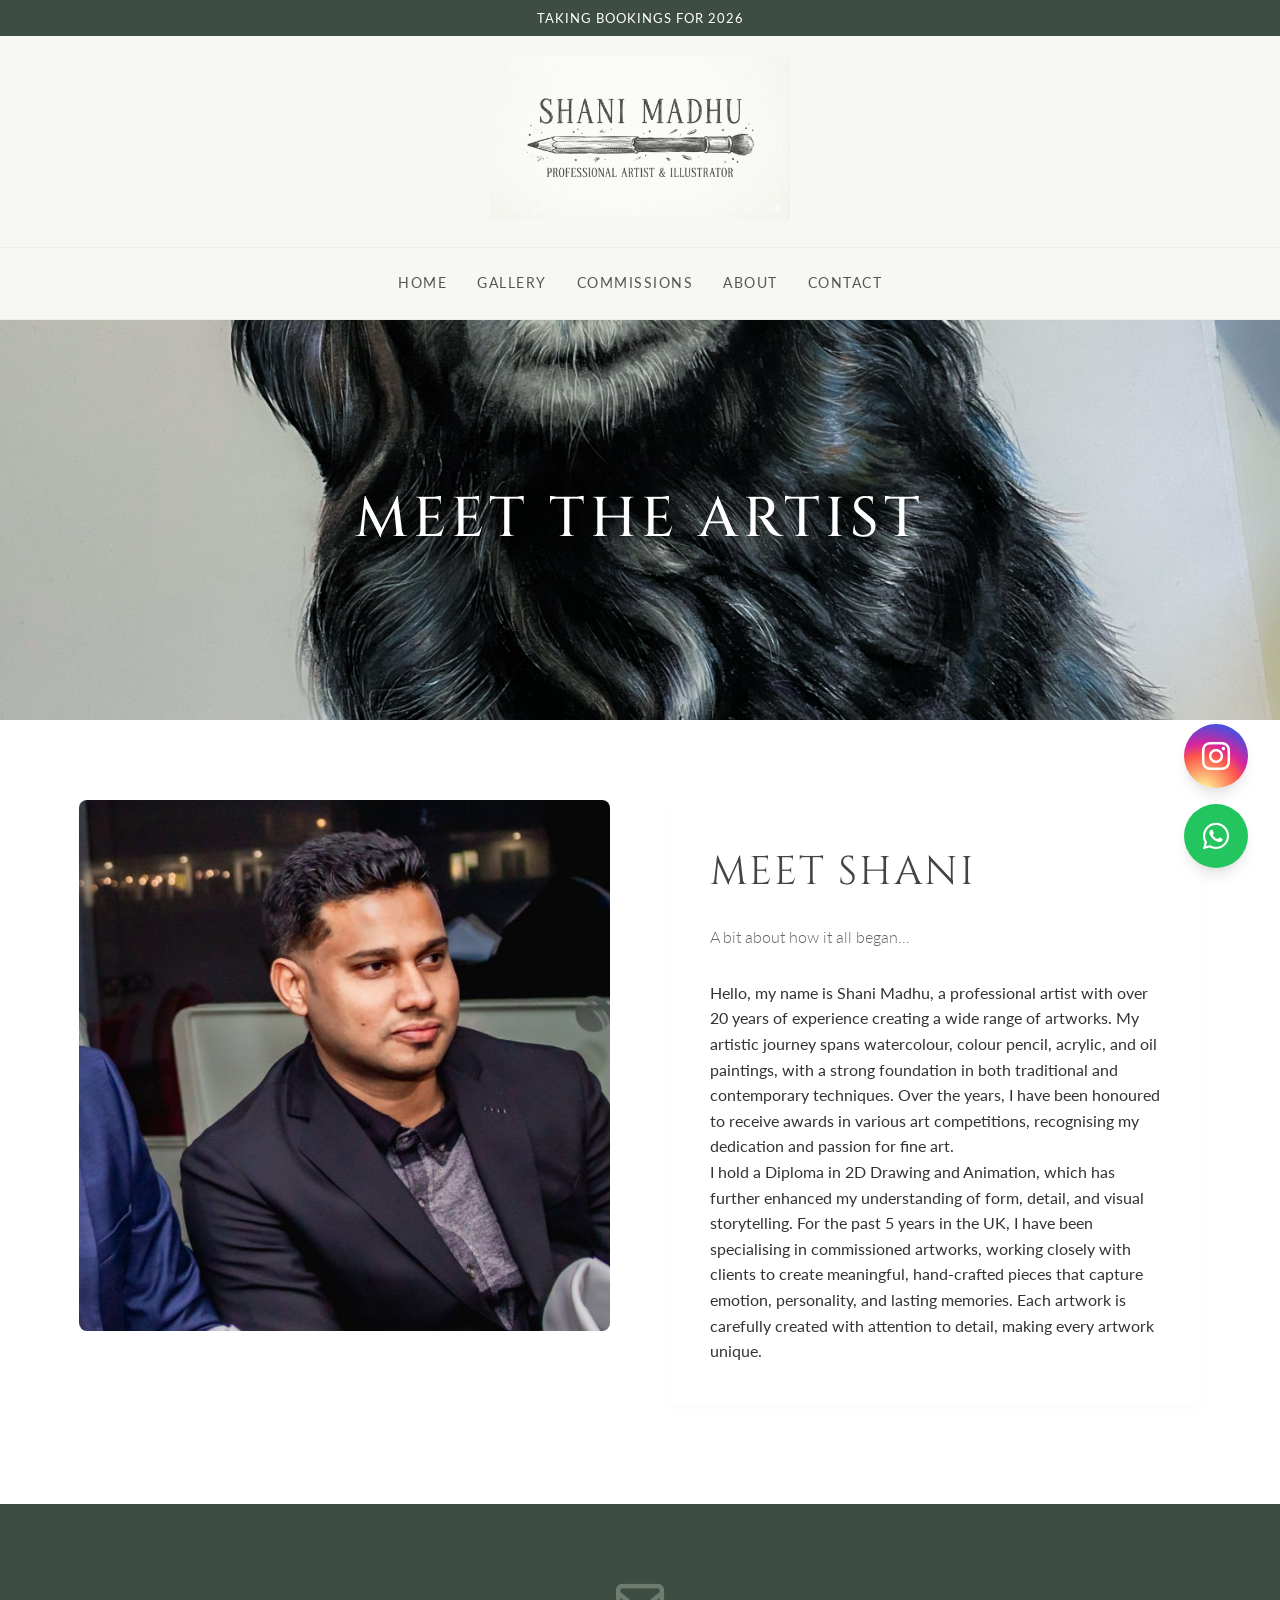
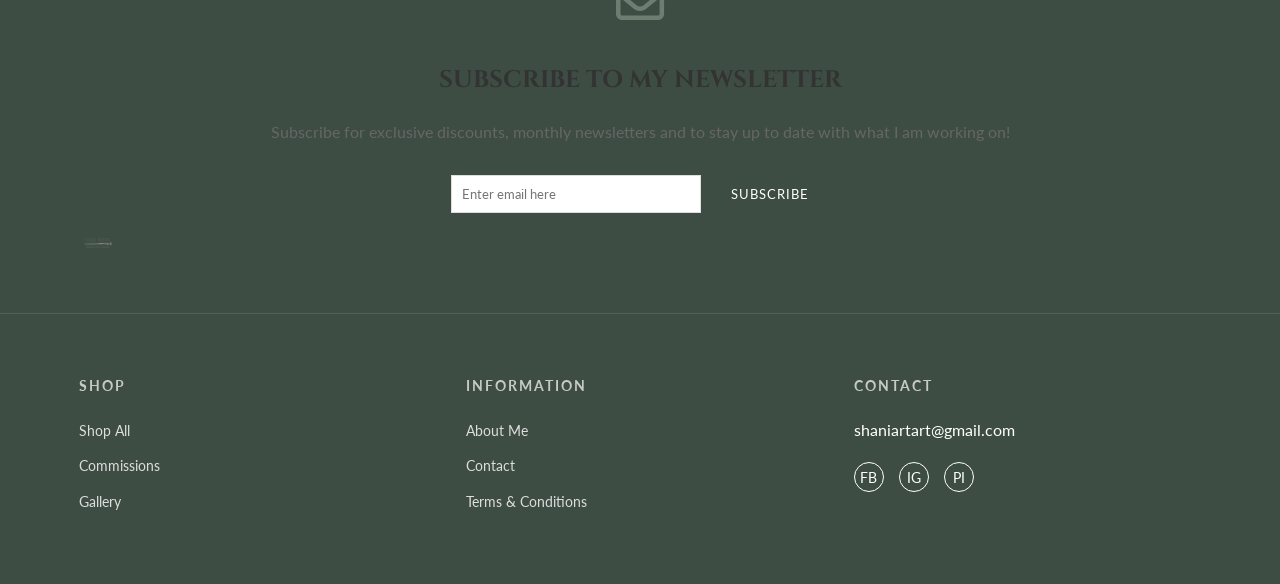
==== commit 95177c80: "updating the mail and conatactes" ====
--- a/about.html
+++ b/about.html
@@ -18,7 +18,7 @@
 <body>
     <header class="main-header">
         <div class="top-bar">
-            <span>TAKING BOOKINGS FOR 2025</span>
+            <span>TAKING BOOKINGS FOR 2026</span>
         </div>
         <div class="logo-container">
             <a href="index.html"><img src="assets/images/logo.png" alt="Shani Madhu - Professional Artist & Illustrator"
@@ -111,7 +111,7 @@
             </div>
             <div class="footer-col">
                 <h4>contact</h4>
-                <p>artshani477@gmail.com</p>
+                <p>shaniartart@gmail.com</p>
                 <div class="social-icons">
                     <a href="#">FB</a>
                     <a href="https://www.instagram.com/sshanimadhu?igsh=dDF4bjQ2c3VxYWhk&utm_source=qr">IG</a>
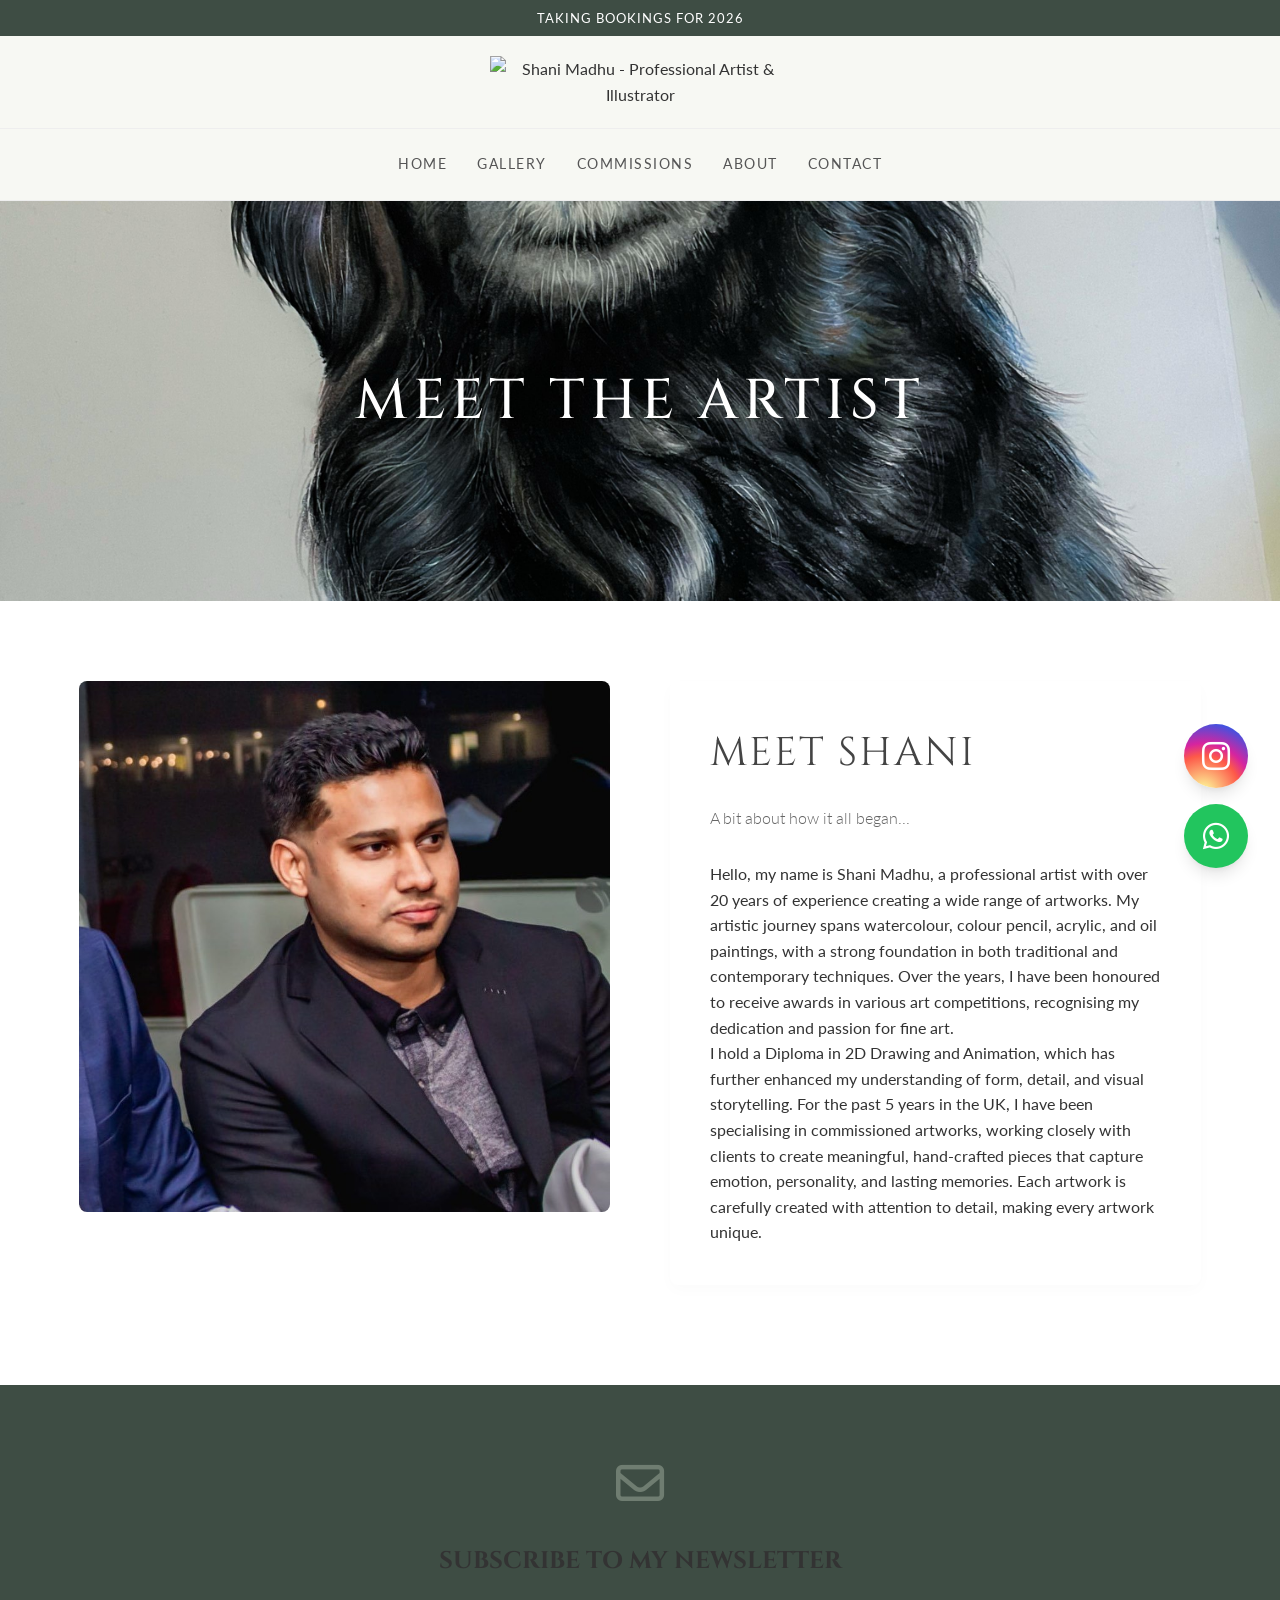
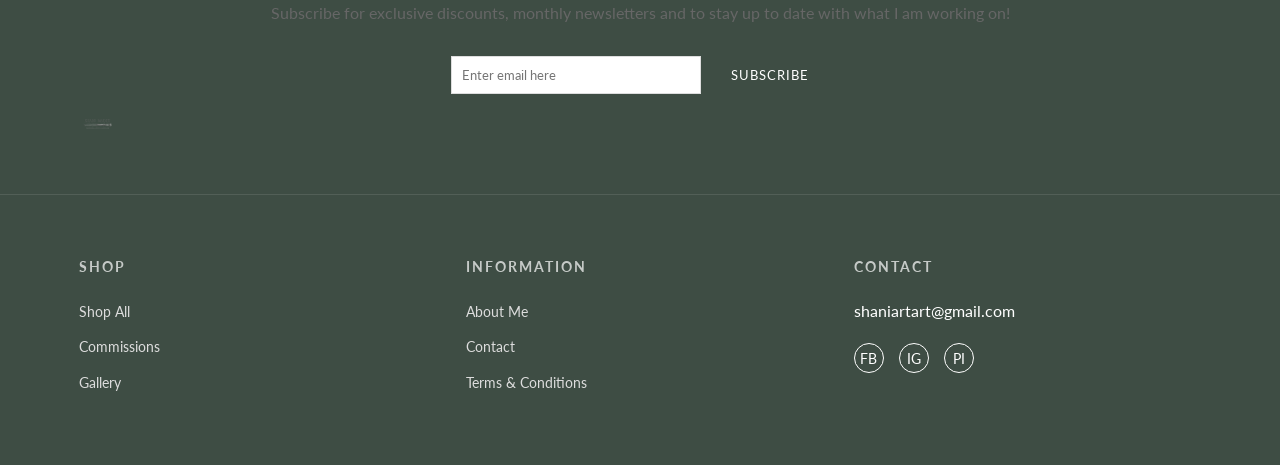
==== commit d53ea112: "logo update" ====
--- a/about.html
+++ b/about.html
@@ -21,7 +21,7 @@
             <span>TAKING BOOKINGS FOR 2026</span>
         </div>
         <div class="logo-container">
-            <a href="index.html"><img src="assets/images/logo.png" alt="Shani Madhu - Professional Artist & Illustrator"
+            <a href="index.html"><img src="assets/images/logo2.png" alt="Shani Madhu - Professional Artist & Illustrator"
                     class="logo-img"></a>
         </div>
         <nav class="main-nav">
